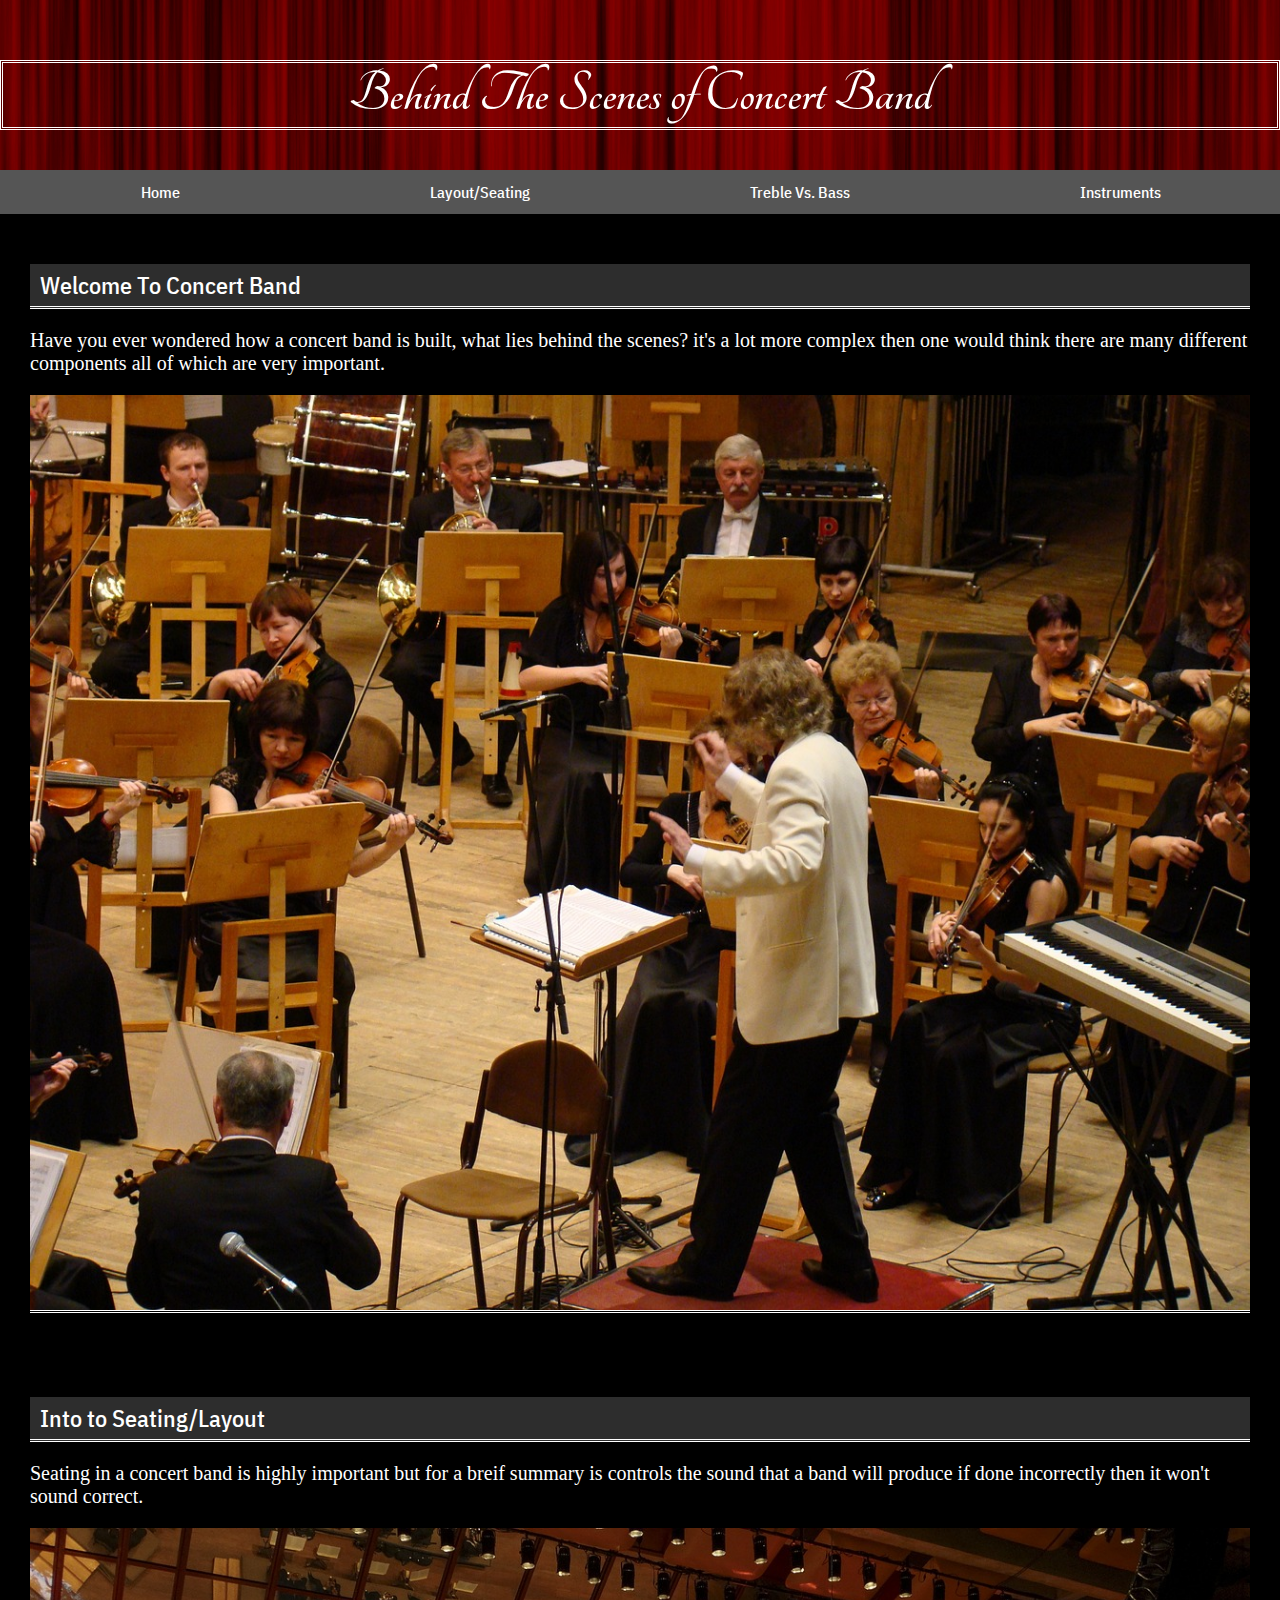
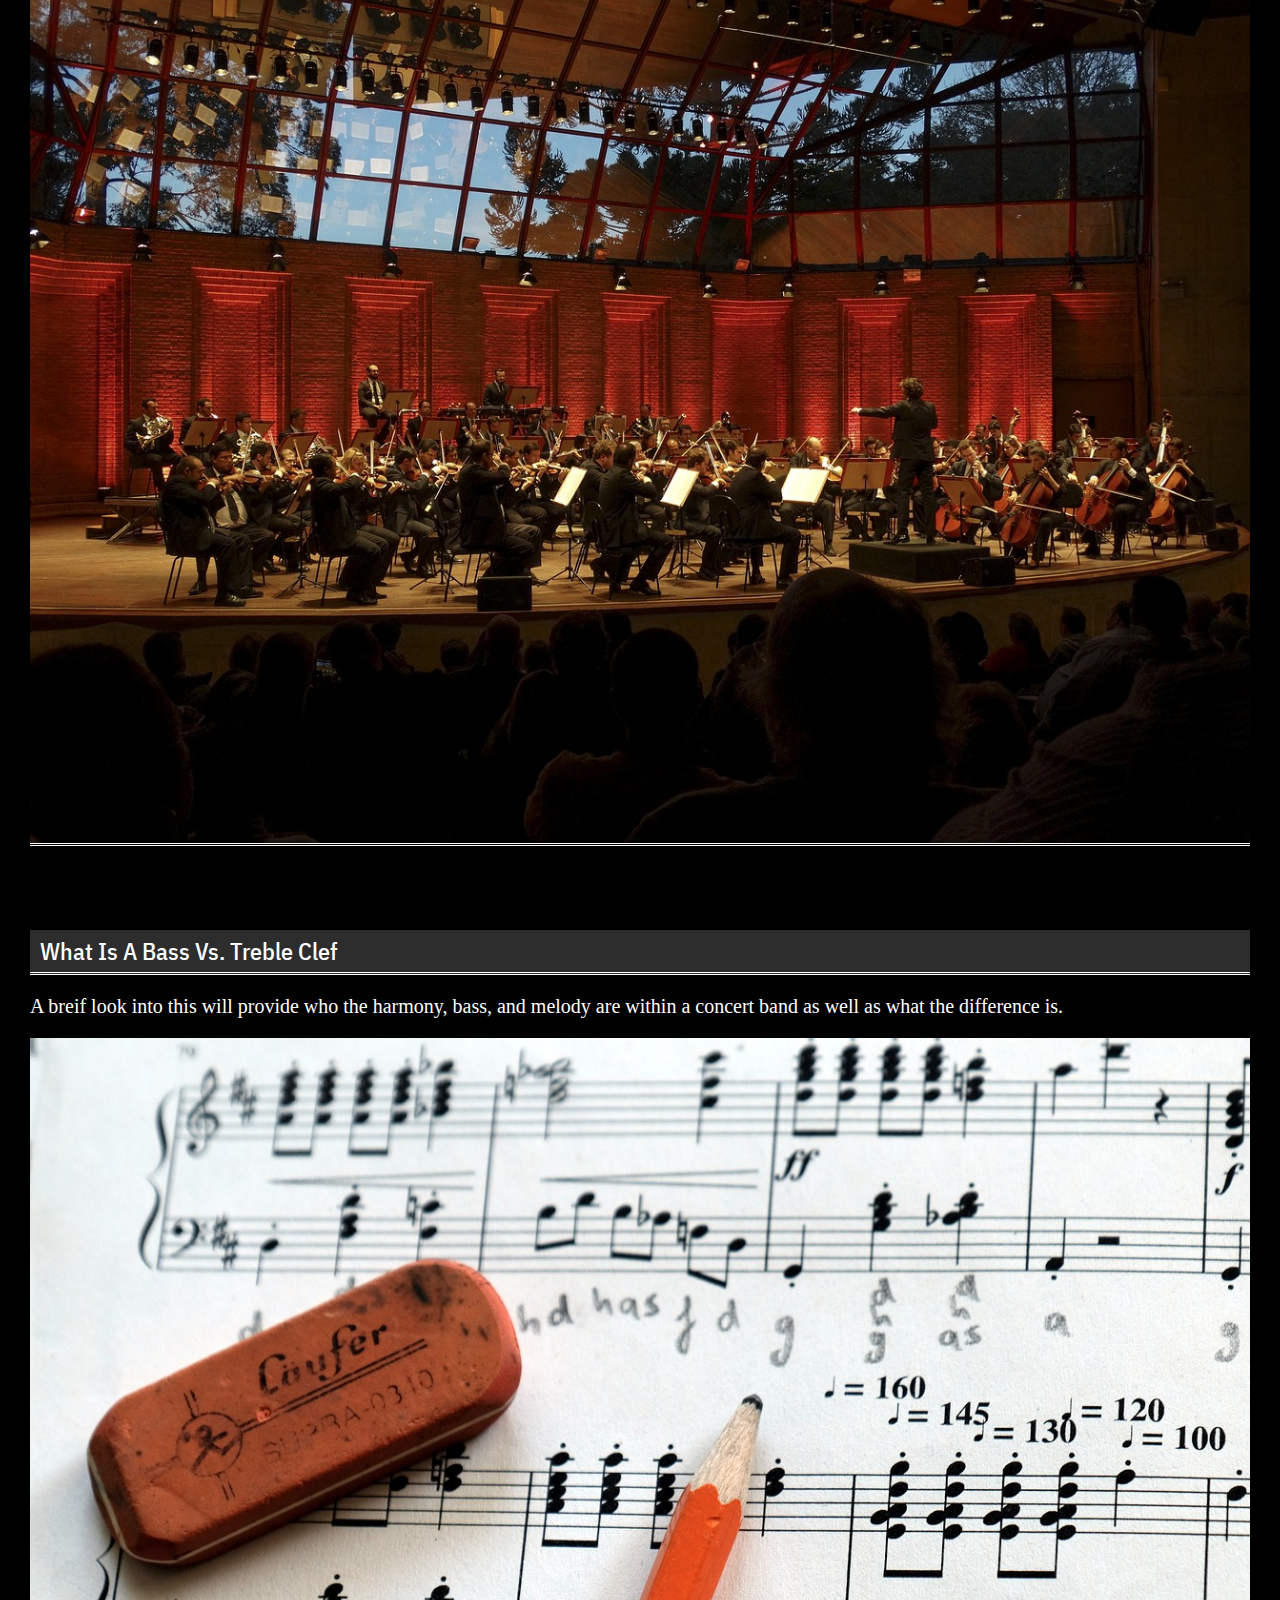
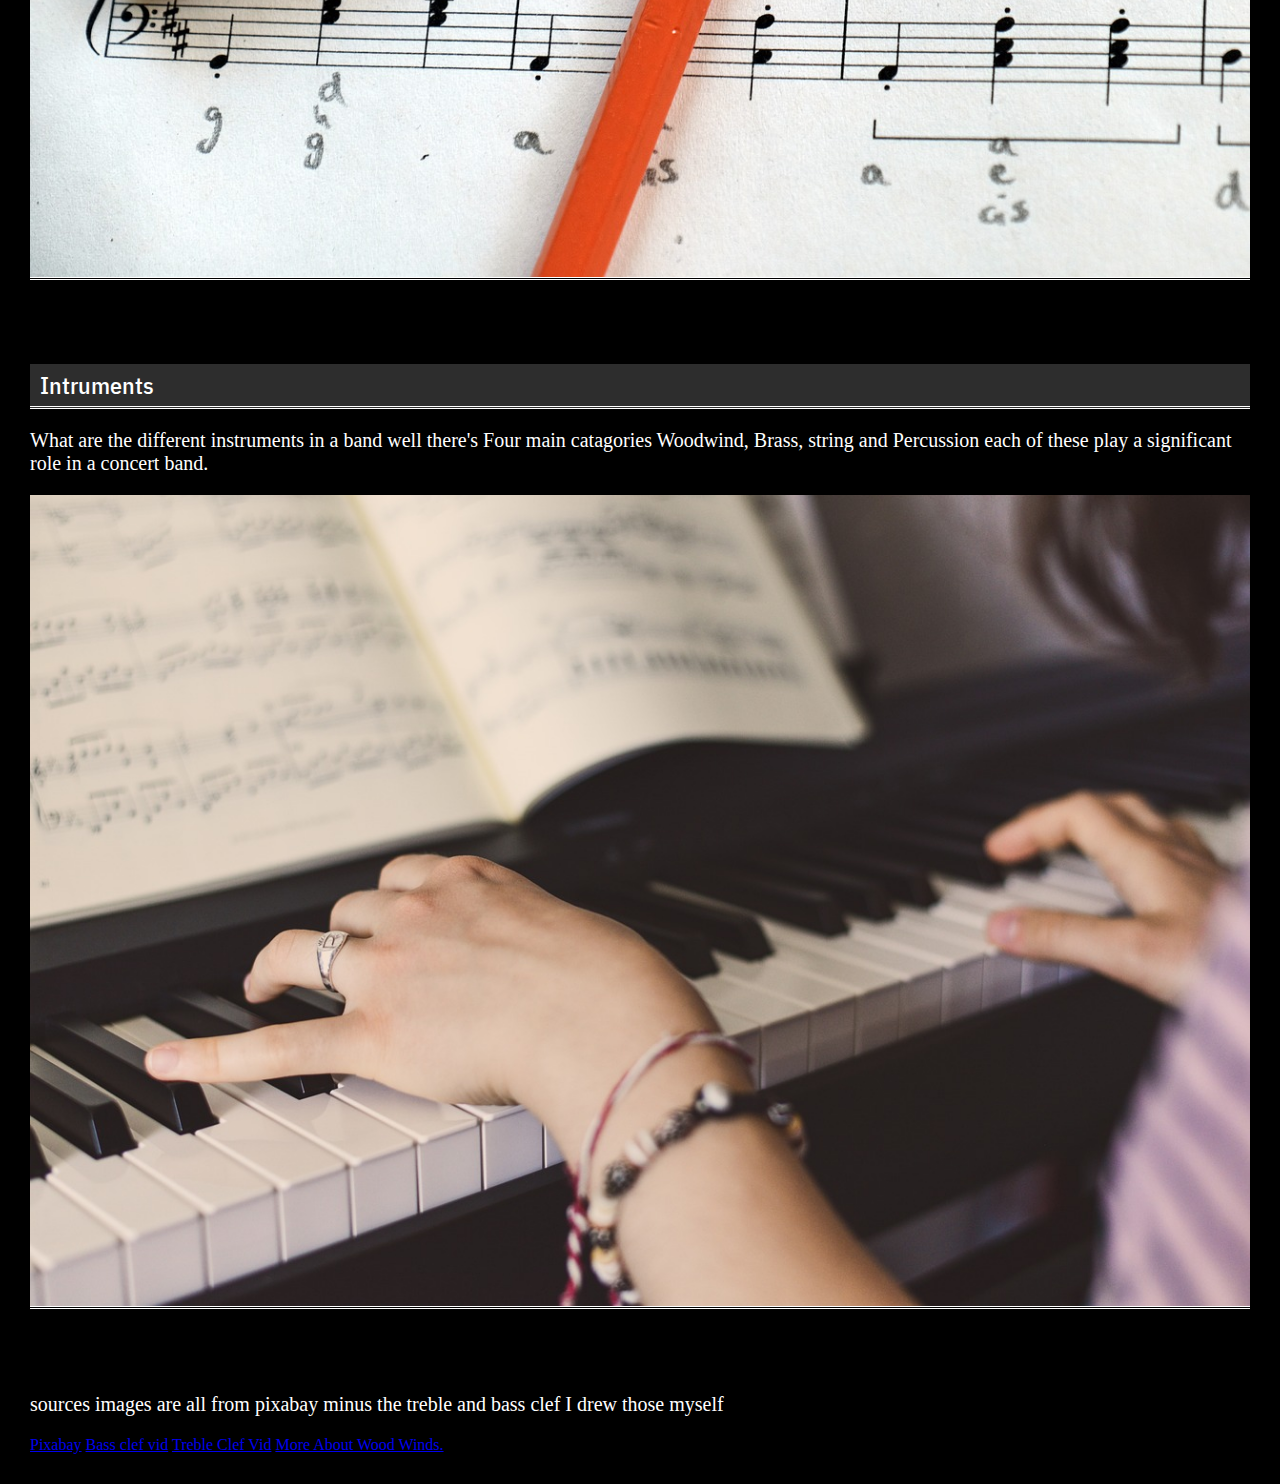
==== index.html @ 77853247 "first commit" ====
<!DOCTYPE html>
<html>
    <head>
        <title>Eveie_assignment_02</title>
        <meta charset="UTF-8">
        <link rel="stylesheet" href="css/style.css">
        <link rel="preconnect" href="https://fonts.googleapis.com">
<link rel="preconnect" href="https://fonts.gstatic.com" crossorigin>
<link href="https://fonts.googleapis.com/css2?family=Carrois+Gothic&family=IBM+Plex+Mono:ital,wght@0,400;0,600;0,700;1,100;1,200;1,300;1,400;1,500;1,600;1,700&family=Tangerine:wght@400;700&display=swap" rel="stylesheet">

    </html><link rel="preconnect" href="https://fonts.googleapis.com">
    <link rel="preconnect" href="https://fonts.gstatic.com" crossorigin>
    <link href="https://fonts.googleapis.com/css2?family=Carrois+Gothic&family=IBM+Plex+Mono:ital,wght@0,400;0,600;0,700;1,100;1,200;1,300;1,400;1,500;1,600;1,700&family=IBM+Plex+Sans+Condensed:ital,wght@0,100;0,200;0,300;0,400;0,500;0,600;0,700;1,100;1,200;1,300;1,400;1,500;1,600;1,700&family=Tangerine:wght@400;700&display=swap" rel="stylesheet">
    </head>
    
    <body>
        <header>
            <h1 class="border">Behind The Scenes of Concert Band</h1>
    <div class="navbar">
        <nav>
             
            <a href="index.html">Home</a>
            <a href="layout&seating.html">Layout/Seating</a>
            <a href="treble&bassclef.html">Treble Vs. Bass</a>
            <a href="instruments.html">Instruments</a>              
        </nav>
    </div>
    
    </header>
        <section>
            <div>
                <h2 class="border2">Welcome To Concert Band</h2>
                <p>Have you ever wondered how a concert band is built, what lies behind the scenes? it's a lot more complex then one would think there are many different components all of which are very important.</p>
            <div> 
                <img src="images/symphony.jpg" alt="symphony"> 
            </div>
            </div>
        </section>
        <section>
            <h2 class="border2">Into to Seating/Layout</h2>
            <div>
                <p>Seating in a concert band is highly important but for a breif summary is controls the sound that a band will produce if done incorrectly then it won't sound correct.</p>
               <div> 
                <img src="images/orchestra.jpg" alt="orchestra"> 
            </div>
            </div>
        </section>
        <section>
            <h2 class="border2">What Is A Bass Vs. Treble Clef</h2>
            <div>
                <p>A breif look into this will provide who the harmony, bass, and melody are within a concert band as well as what the difference is.</p>
                <div>
                     <img src="images/basstreble.jpg" alt="basstreble">
                    </div>
            </div>
            
        </section>
        <section>
            <h2 class="border2">Intruments</h2>
            <div>
                <p>What are the different instruments in a band well there's Four main catagories Woodwind, Brass, string and Percussion each of these play a significant role in a concert band.</p>
                <div>
                    <img src="images/piano.jpg" alt="piano">
                </div>
            </div>
        </section>
        <section>
            <p>sources images are all from pixabay minus the treble and bass clef I drew those myself</p>
            <a href="https://pixabay.com/">Pixabay</a>
            <a href="https://youtu.be/VkTfLgCP0JQ?si=zE7wOXuUUOwrcrS0">Bass clef vid</a>
            <a href="https://youtu.be/ENbsD7J-WhA?si=Eg9nWuG_lToIg4oK">Treble Clef Vid</a>
            <a href="https://hub.yamaha.com/winds/wood/the-woodwind-family-explained/">More About Wood Winds.</a>
        <footer>

        </footer>
    </body>
</html>
---- css/style.css ----
* {
    box-sizing: border-box;
}
@media screen and (max-width: 1000px) {
    .navbar {
      float: none;
      display: block;
      width: 100%;
      text-align: left; 
    }
  }
.navbar a {
    float:left;
    padding: 12px;
    color: white;
    text-decoration: none;
    width: 25%;
    text-align: center;
    font-family: "IBM Plex Sans Condensed", sans-serif;
    font-weight: 500;
    transition: 0.3s;
}
.navbar{
  width: 100%;
  background-color: #555;
  overflow: auto;
}

.navbar a:hover {
    background-color: #757575;
}
.navbar a:visited {
    color:rgb(65, 27, 27);
}
.navbar a:active {
    background-color: #464646;
}
body, html {
    min-height: 100vh;
    margin: 0;
}
@media screen and (max-width:1000px) {
    .navbar{
        width: 100%;
        background-color: #555;
        overflow: auto;
      }
}

.navbar-2{
    width: 50%;
    background-color: #555;
    overflow: auto;
  }
.navbar-2 a{
    font-family: "IBM Plex Sans Condensed", sans-serif;
    font-weight: 500;
    transition: 0.3s;
    text-decoration: none;
    text-align: center;
    font-size: 24px;
    color: white;
    padding-left: 10px;

}
.navbar-2 a:hover {
    background-color: #757575;
}
.navbar-2 a:active {
    background-color: #461111;
}
navbar-2 a:visited {
    color:rgb(61, 13, 13);
}
@media screen and (max-width:1000px) {
    .grid-parent {
        grid-template-columns: repeat(2, 1fr);
    }
}
.grid-parent{
    display:grid;
    grid-template-columns: 200px 200px;
    grid-column: span 2;
}
@media screen and (max-width:1000px) {
    img{
        max-width: 100%;
    border-bottom: 3px double white;
    }
}
img{
    max-width: 100%;
    border-bottom: 3px double white;
}
body {
background-color: black;
}
@media screen and (max-width:1000px){
    h1 {
        font-family: "Tangerine", cursive;
        font-size: 80%;
        text-align: center;
        color: white;
        
        
    
    }
}
h1 {
    font-family: "Tangerine", cursive;
    font-size: 60px;
    text-align: center;
    color: white;
    
    

}
.border2{
    border-bottom: 3px double white;
    
}

.border{
    border-style: double;
    border-color:white;
}

    
@media screen and (max-width:1000px) {
    h2 {
        font-family: "IBM Plex Sans Condensed", sans-serif;
      font-weight: 500;
        font-size: 80%;
        background-color: #2d2d2d;
         color:white;
         text-align: justify;
         padding-left: 20px;
         padding-left: 10px;
         padding-bottom: 5px;
         padding-top: 5px;
    
    }
}
h2 {
    font-family: "IBM Plex Sans Condensed", sans-serif;
  font-weight: 500;
    font-size: 24;
    background-color: #2d2d2d;
     color:white;
     text-align: justify;
     padding-left: 20px;
     padding-left: 10px;
     padding-bottom: 5px;
     padding-top: 5px;

}
@media screen and (max-width:1000px) {
    header {
        padding-top: 20px;
      
        border-color: white;
        text-align: center;
        background-image: url("../images/redcurtain.png");
        background-position: center;
     }
}
header {
   padding-top: 20px;
 
   border-color: white;
   text-align: center;
   background-image: url("../images/redcurtain.png");
   background-position: center;
}

.royal-red{
    background-color: rgb(131, 15, 15);
}
.white{
    background-color: rgb(243, 241, 241);
}
@media screen and (max-width:1000px){
    section{
        padding-left: 30px;
        padding-bottom: 30px;
        padding-right: 30px;
        padding-top: 30px;
        
     }
}
section{
   padding-left: 30px;
   padding-bottom: 30px;
   padding-right: 30px;
   padding-top: 30px;
   
}
@media screen and (max-width:1000px) {
    p {
        color:white;
        font-size: 80%;
        text-align: left;
        
    }
}
p {
    color:white;
    font-size: 20px;
    text-align: left;
    
}
video {
    max-width:100% ;
    max-height: auto;
    align-content: center;
}
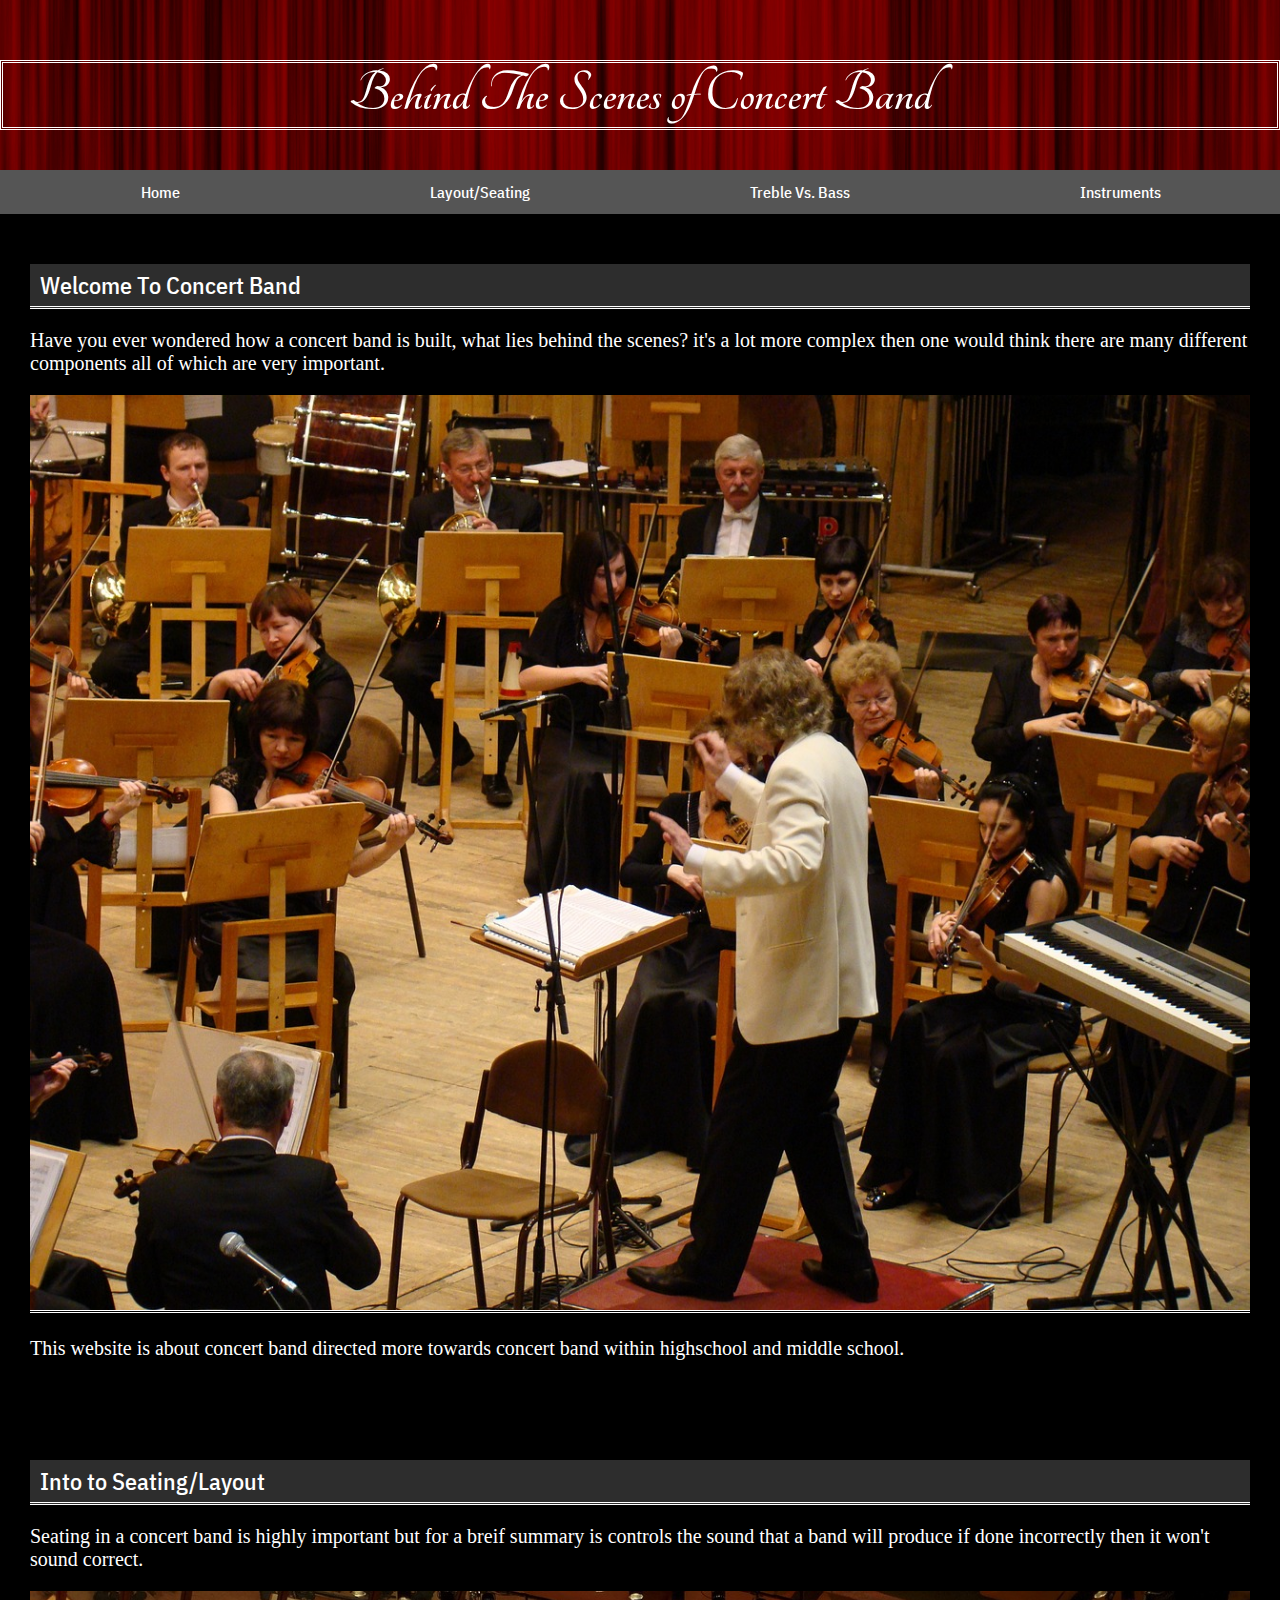
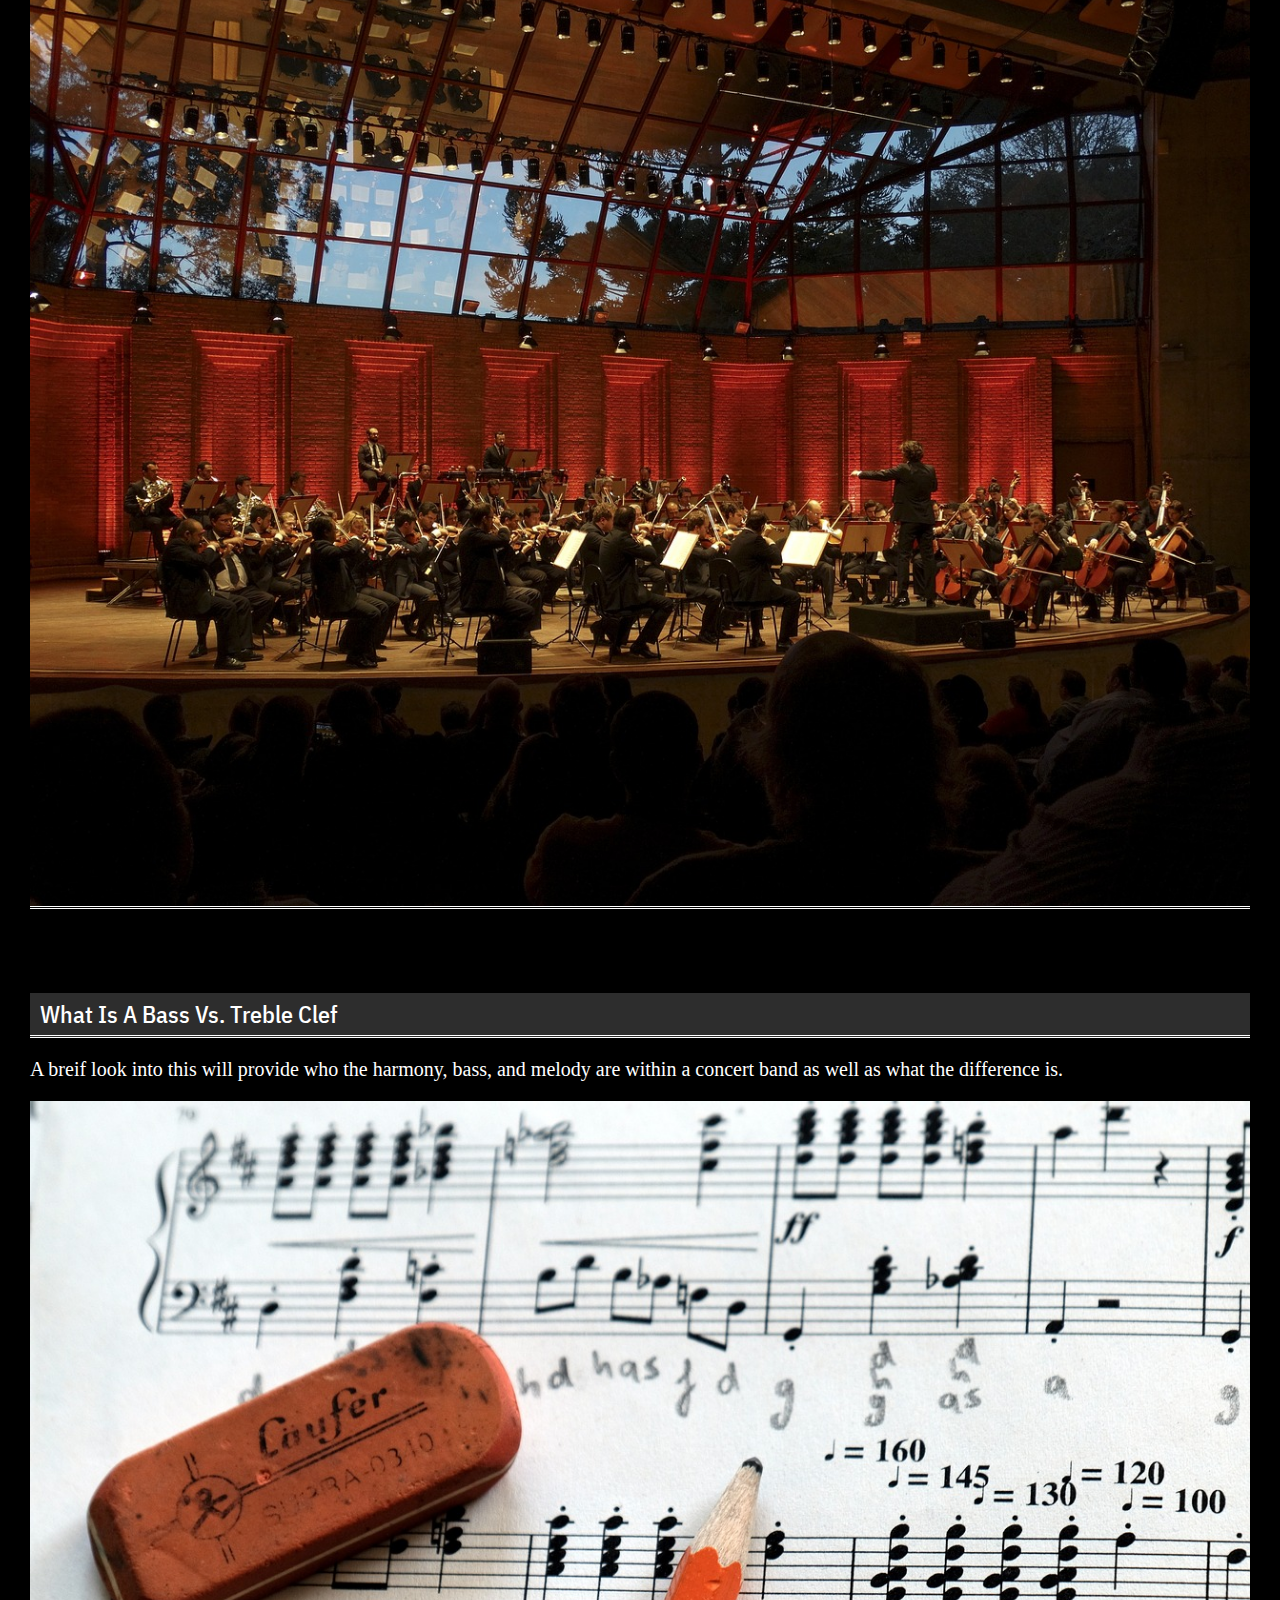
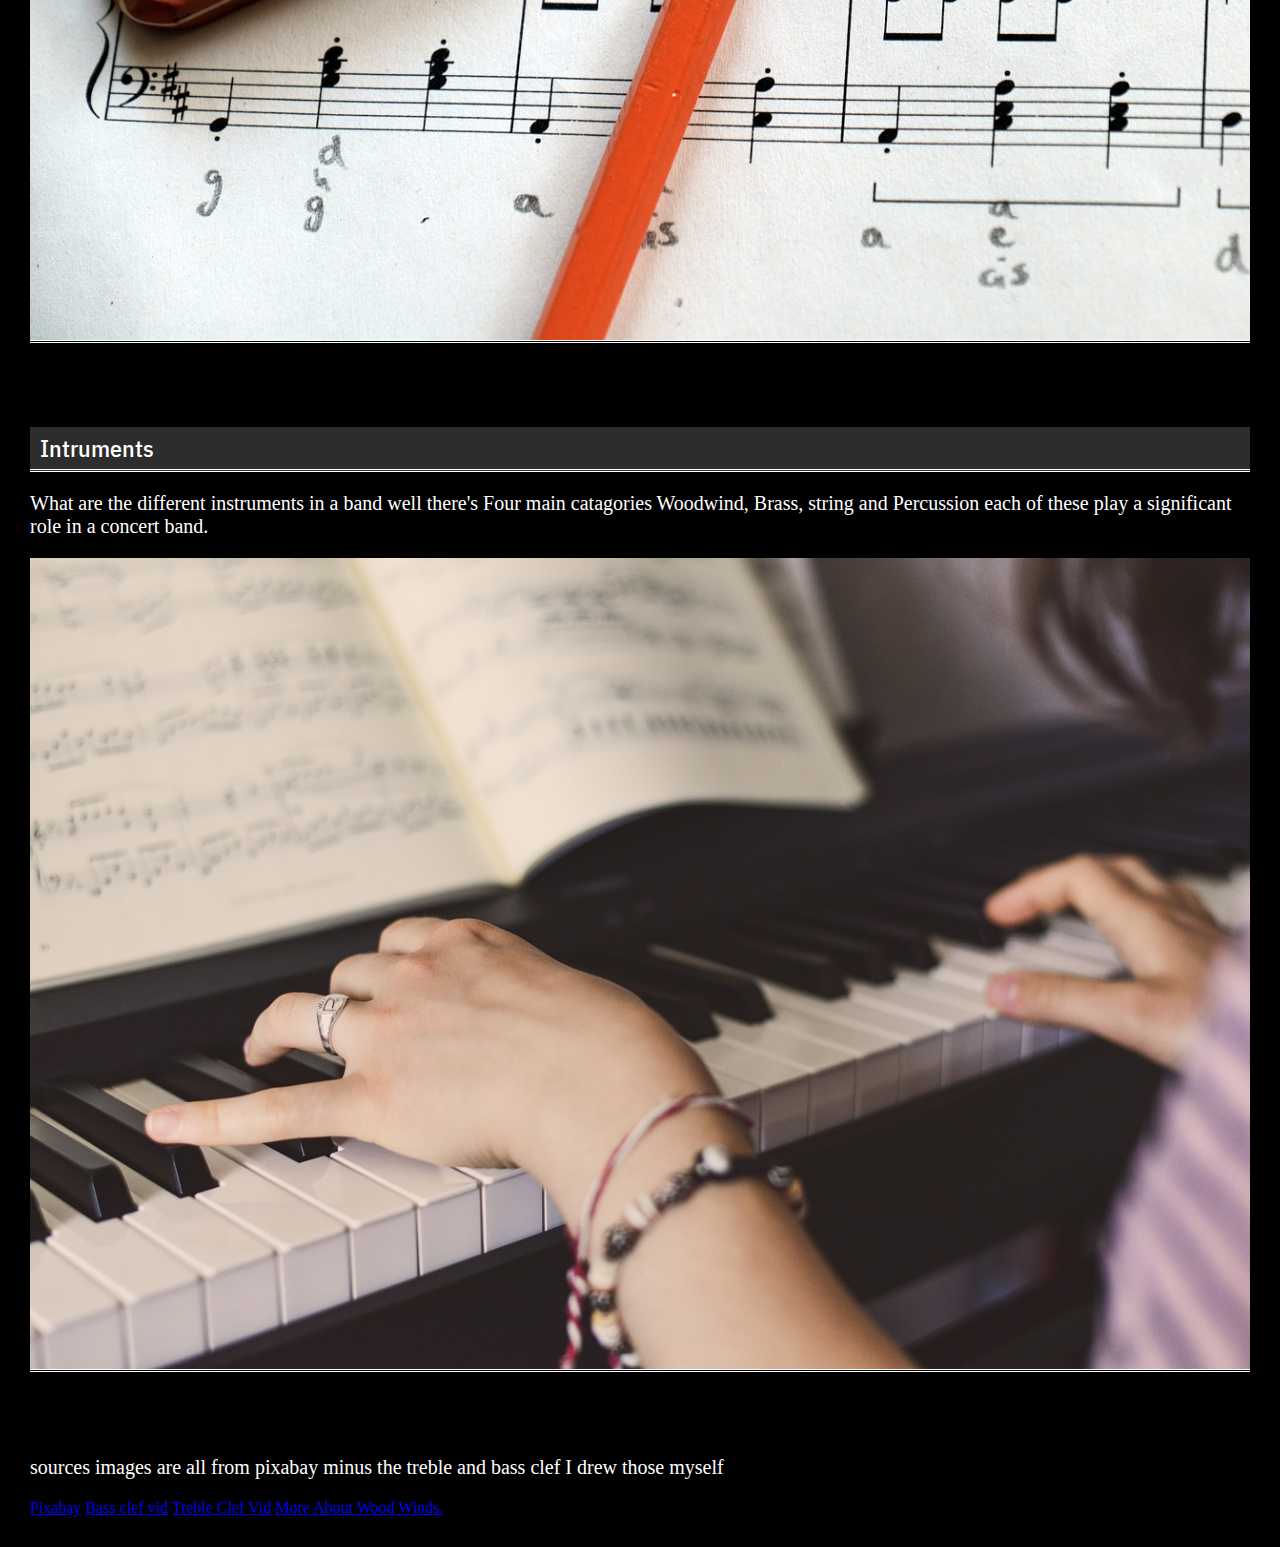
==== commit c93ac8ce: "changes to index" ====
--- a/index.html
+++ b/index.html
@@ -34,6 +34,7 @@
             <div> 
                 <img src="images/symphony.jpg" alt="symphony"> 
             </div>
+            <p>This website is about concert band directed more towards concert band within highschool and middle school.</p>
             </div>
         </section>
         <section>
